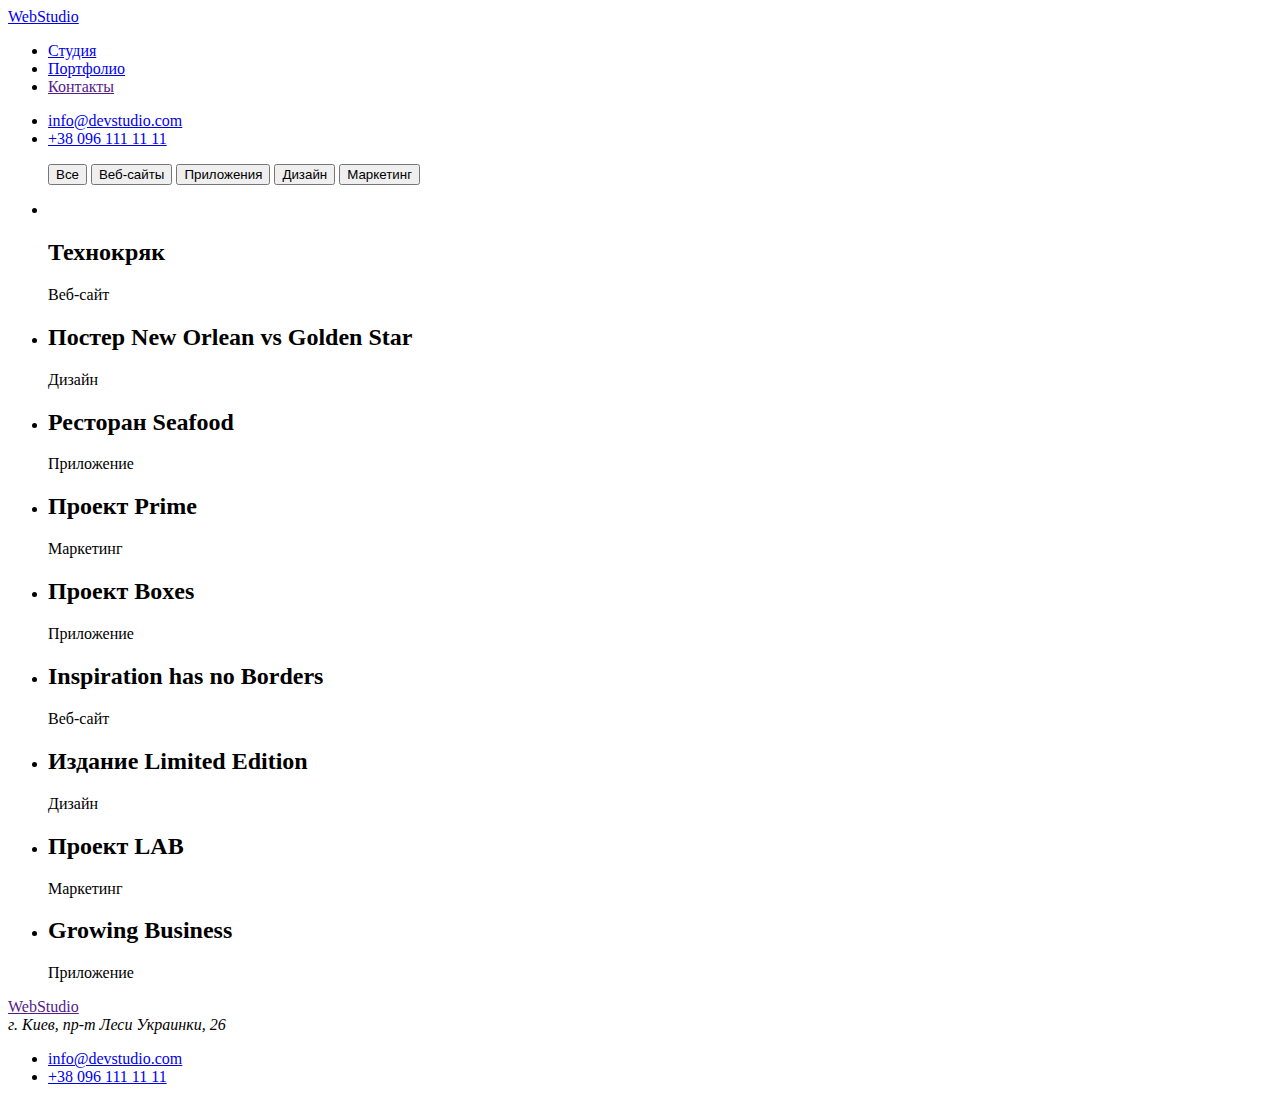
==== portfolio.html @ b1985c65 "Initial commit" ====
<!DOCTYPE html>
<html lang="en">
<head>
    <meta charset="UTF-8">
    <meta http-equiv="X-UA-Compatible" content="IE=edge">
    <meta name="viewport" content="width=device-width, initial-scale=1.0">
    <title>Document</title>
</head>
<body>
    <!-- header -->
    <header class="header">
        <nav>
            <a href="/index.html">WebStudio</a>
            <ul>
                <li><a href="/index.html">Студия</a></li>
                <li><a href="/portfolio.html">Портфолио</a></li>
                <li><a href="">Контакты</a></li>
            </ul>
        </nav>
        <ul>
            <li><a href="mailto:info@devstudio.com">info@devstudio.com</a></li>
            <li><a href="tell:+380961111111">+38 096 111 11 11</a></li>
        </ul>
    </header>
    <!-- main -->
    <main>
        <!-- links -->
        <section>
            <ul>
                <button type="button">Все</button>
                <button type="button">Веб-сайты</button>
                <button type="button">Приложения</button>
                <button type="button">Дизайн</button>
                <button type="button">Маркетинг</button>
            </ul>
        </section>
        <!-- work -->
        <section>
            <ul>
                 <li>
                    <a href=""><img src="./" alt=""></a>
                    <h2>Технокряк</h2>
                    <p>Веб-сайт</p>
                </li>
                <li>
                    <a href=""></a>
                    <h2>Постер New Orlean vs Golden Star</h2>
                    <p>Дизайн</p>
                </li>
                <li>
                    <a href=""></a>
                    <h2>Ресторан Seafood</h2>
                    <p>Приложение</p>
                </li>
                <li>
                    <a href=""></a>
                    <h2>Проект Prime</h2>
                    <p>Маркетинг</p>
                </li>
                <li>
                    <a href=""></a>
                    <h2>Проект Boxes</h2>
                    <p>Приложение</p>
                </li>
                <li>
                    <a href=""></a>
                    <h2>Inspiration has no Borders</h2>
                    <p>Веб-сайт</p>
                </li>
                <li>
                    <a href=""></a>
                    <h2>Издание Limited Edition</h2>
                    <p>Дизайн</p>
                </li>
                <li>
                    <a href=""></a>
                    <h2>Проект LAB</h2>
                    <p>Маркетинг</p>
                </li>
                <li>
                    <a href=""></a>
                    <h2>Growing Business</h2>
                    <p>Приложение</p>
                </li>                
            </ul>

        </section>

    </main>
    <!-- footer -->
    <footer>
        <a href="">WebStudio</a>
        <address>г. Киев, пр-т Леси Украинки, 26</address>
        <ul>
            <li><a href="mailto:info@devstudio.com">info@devstudio.com</a></li>
            <li><a href="tel:+380961111111">+38 096 111 11 11</a></li>
        </ul>
    </footer>
    </body>
    
    </html>
    
</body>
</html>
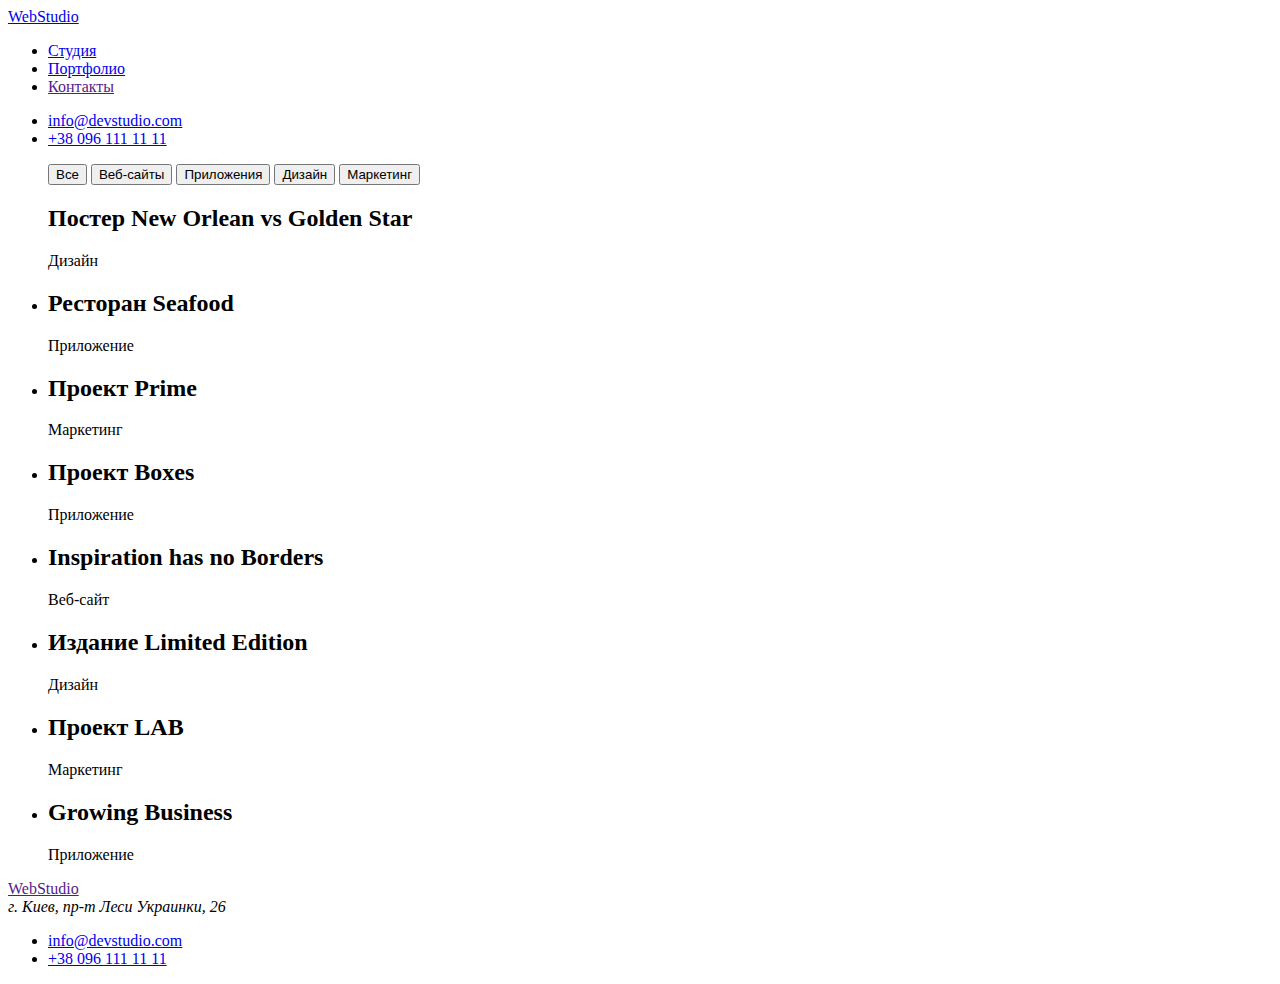
==== commit d48414a7: "Update portfolio.html" ====
--- a/portfolio.html
+++ b/portfolio.html
@@ -37,13 +37,13 @@
         <!-- work -->
         <section>
             <ul>
-                 <li>
+                 <!-- <li>
                     <a href=""><img src="./" alt=""></a>
                     <h2>Технокряк</h2>
                     <p>Веб-сайт</p>
                 </li>
                 <li>
-                    <a href=""></a>
+                    <a href=""></a> -->
                     <h2>Постер New Orlean vs Golden Star</h2>
                     <p>Дизайн</p>
                 </li>
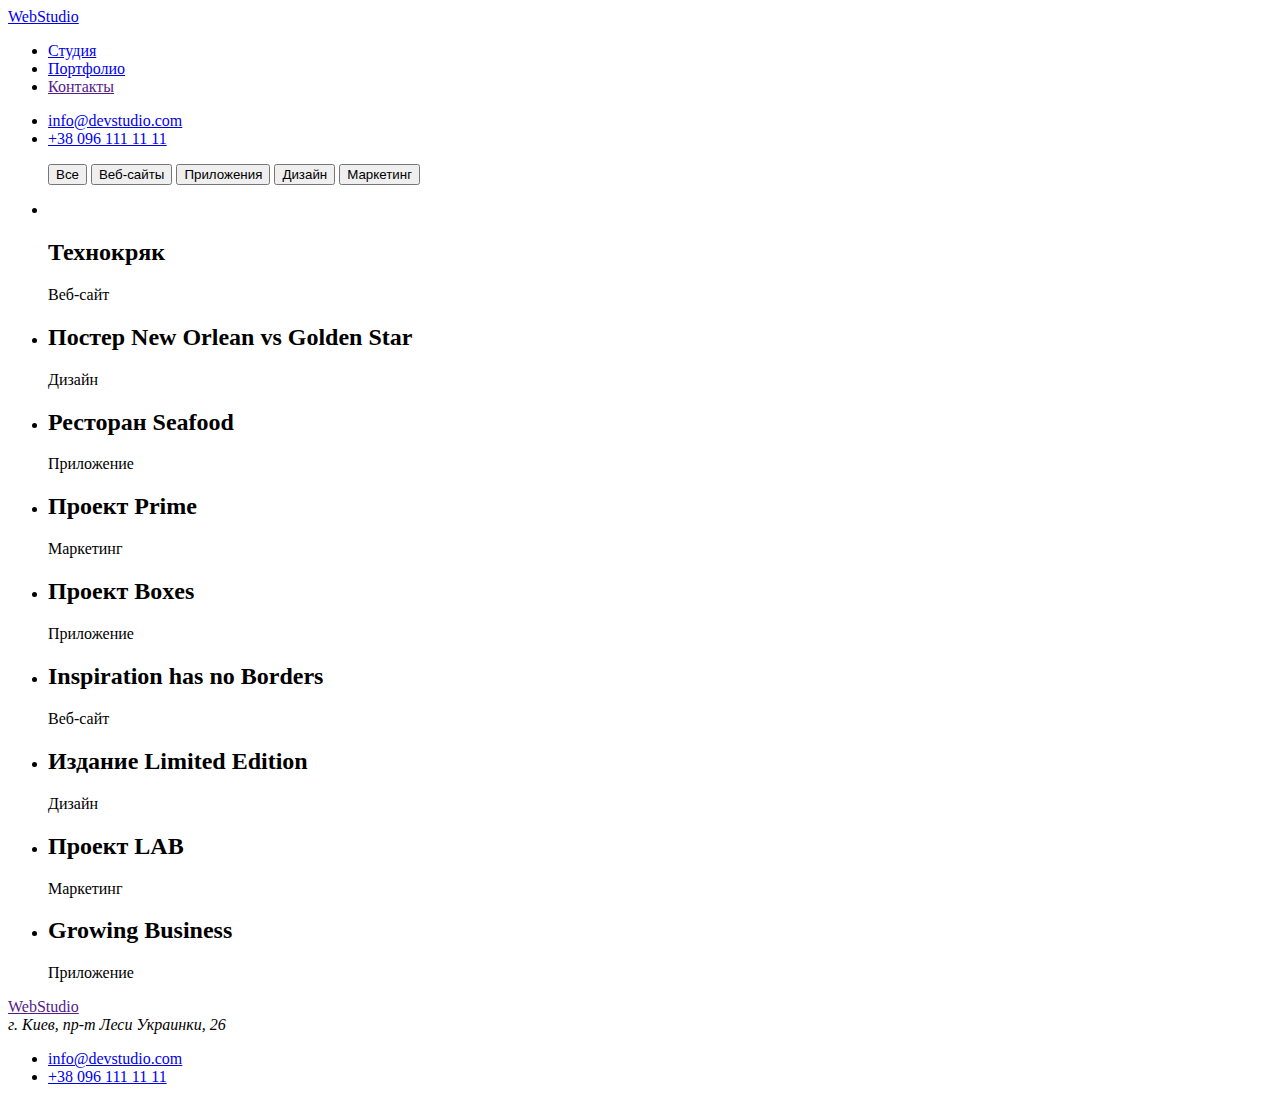
==== commit aab62c57: "Update portfolio.html" ====
--- a/portfolio.html
+++ b/portfolio.html
@@ -37,13 +37,13 @@
         <!-- work -->
         <section>
             <ul>
-                 <!-- <li>
+                 <li>
                     <a href=""><img src="./" alt=""></a>
                     <h2>Технокряк</h2>
                     <p>Веб-сайт</p>
                 </li>
                 <li>
-                    <a href=""></a> -->
+                    <a href=""></a>
                     <h2>Постер New Orlean vs Golden Star</h2>
                     <p>Дизайн</p>
                 </li>
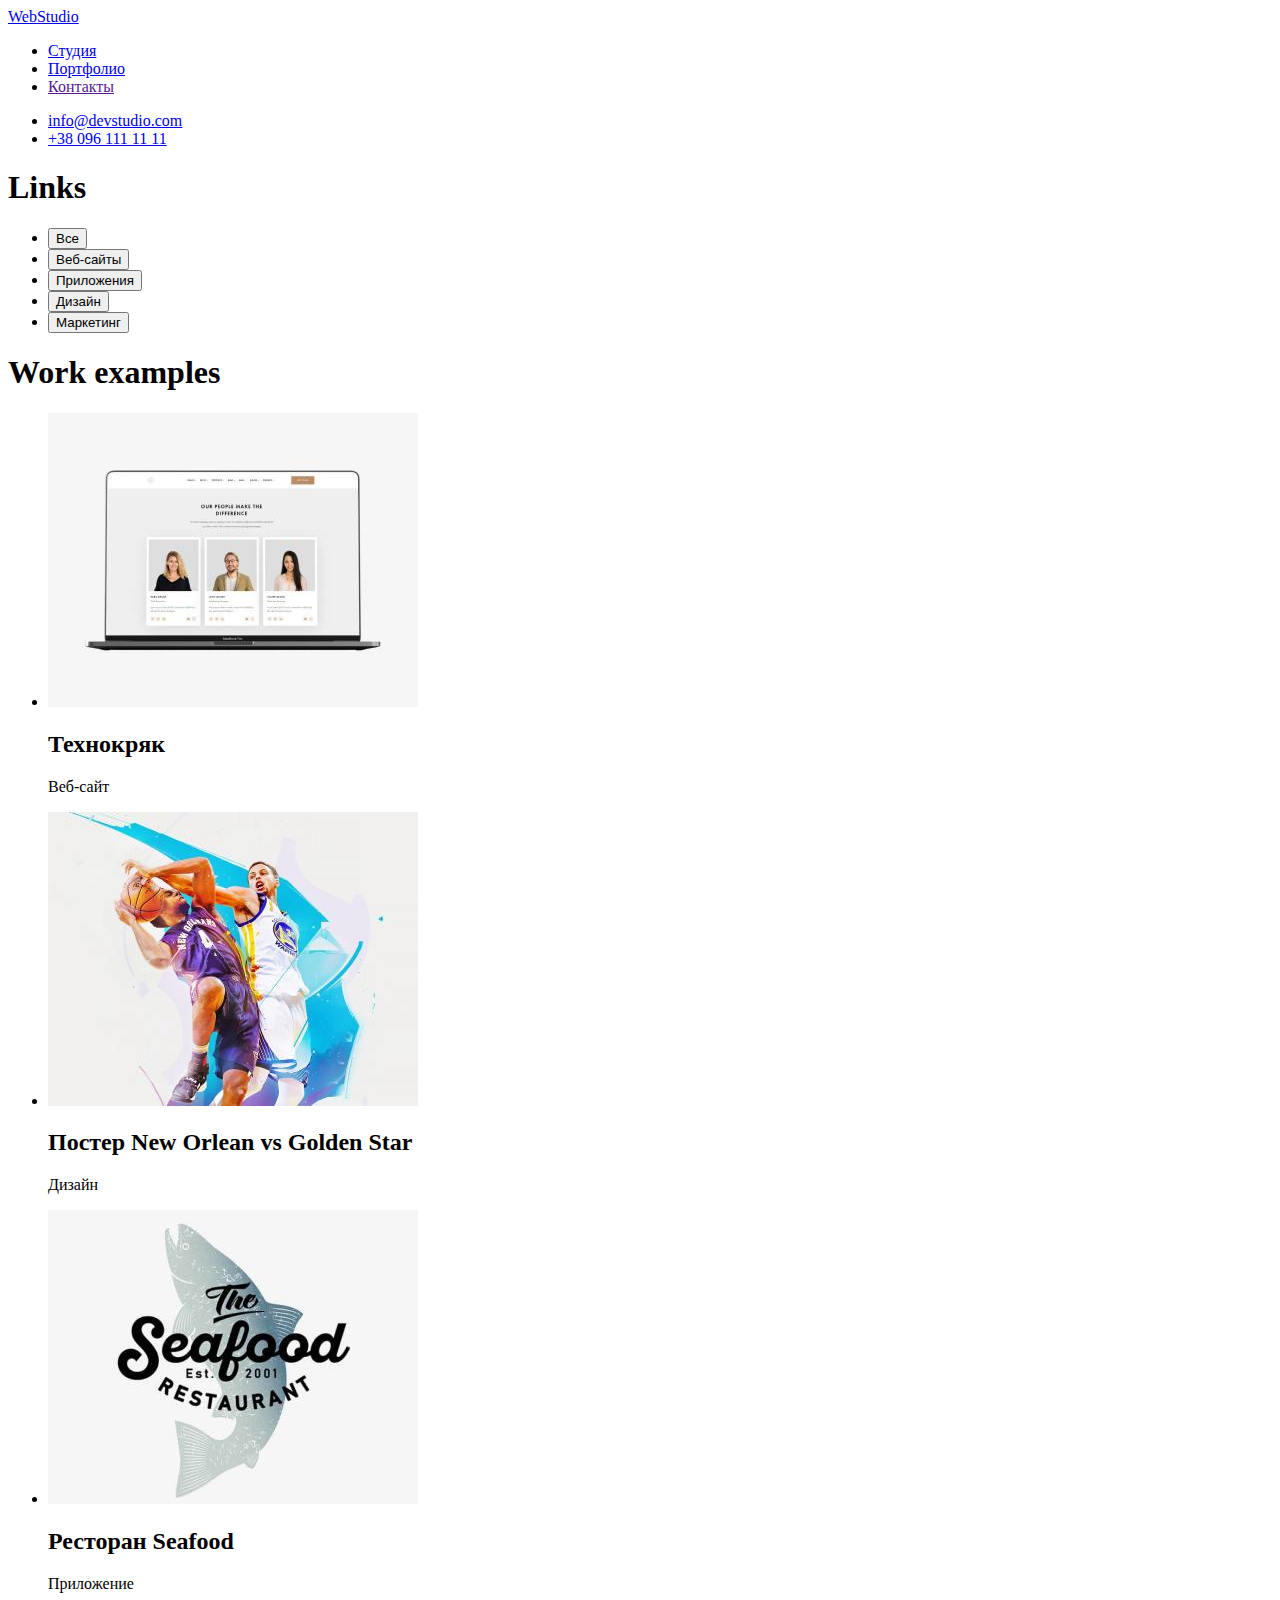
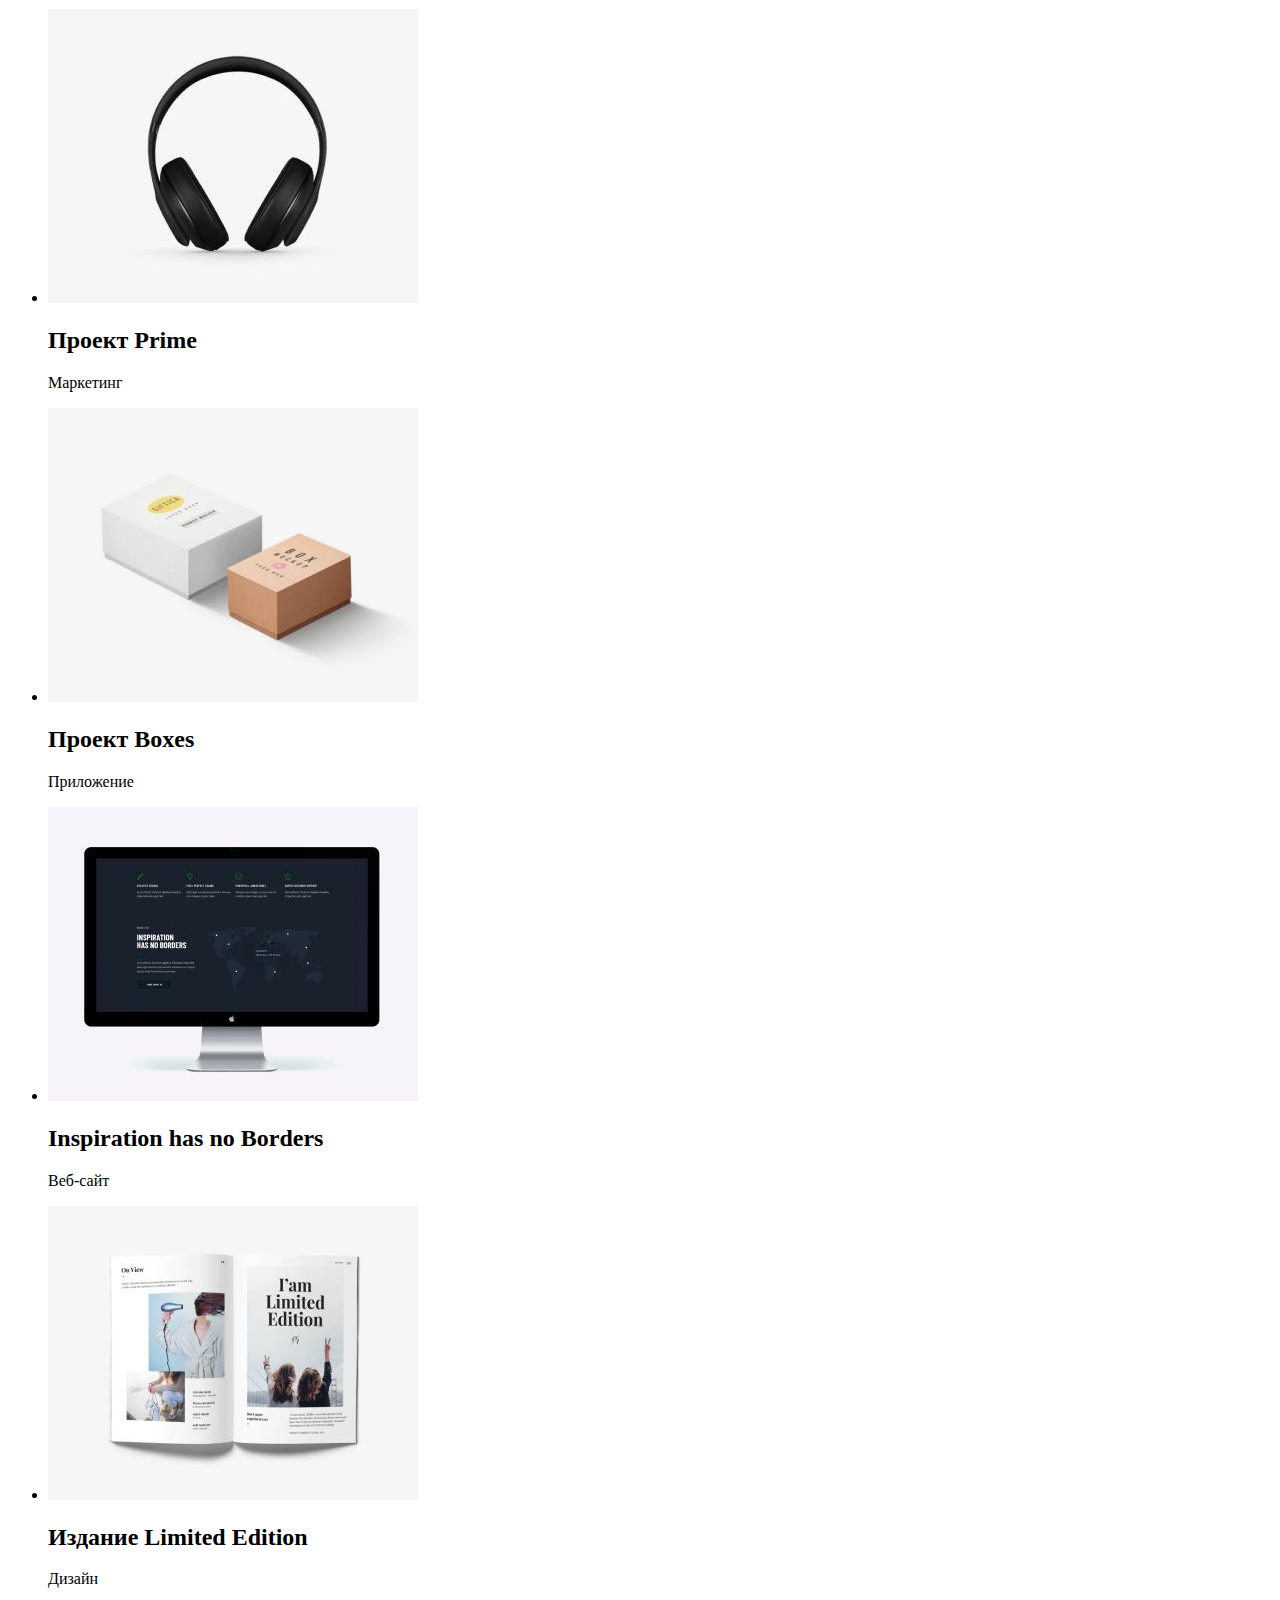
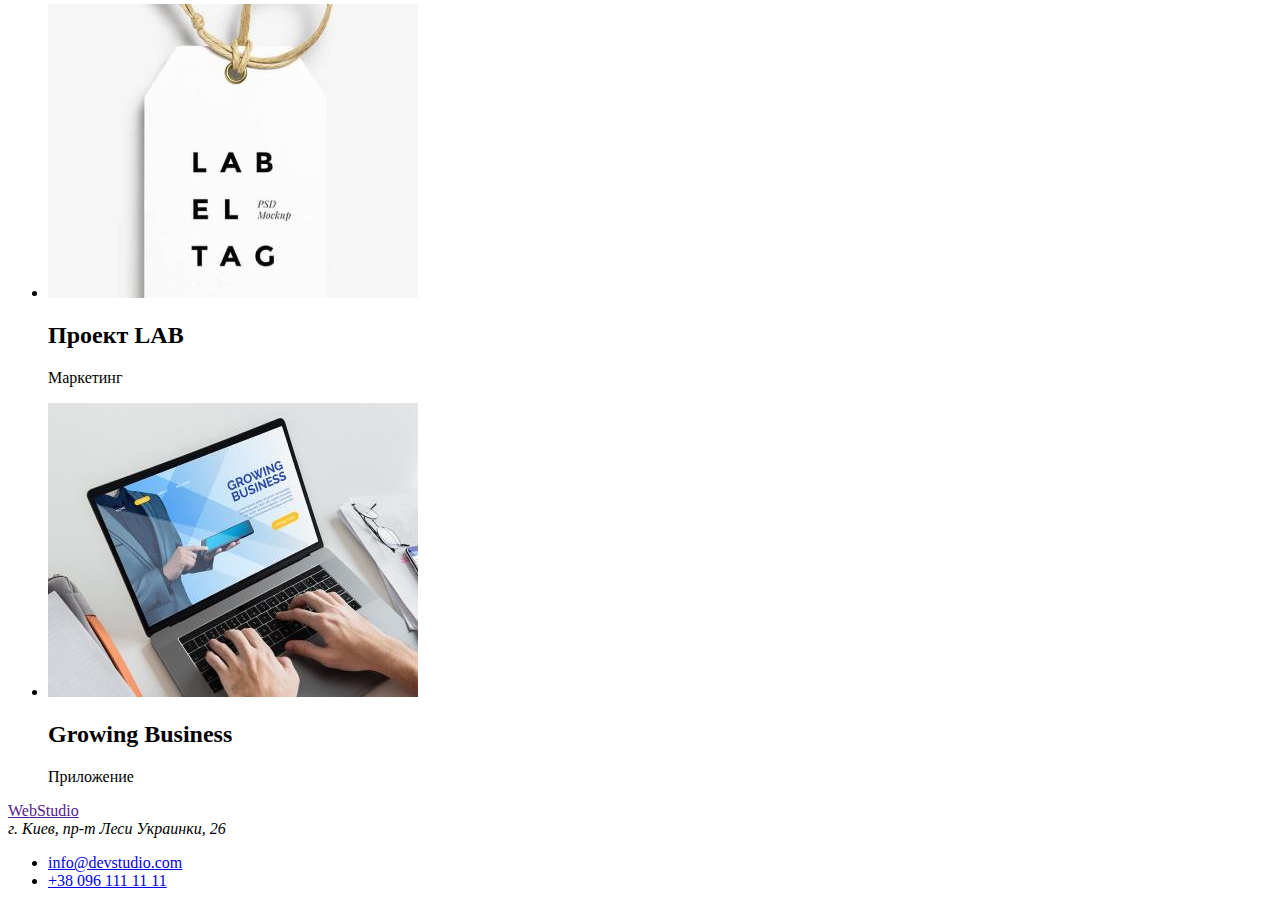
==== commit 99061dde: "add photos" ====
--- a/portfolio.html
+++ b/portfolio.html
@@ -26,66 +26,66 @@
     <main>
         <!-- links -->
         <section>
+            <h1>Links</h1>
             <ul>
-                <button type="button">Все</button>
-                <button type="button">Веб-сайты</button>
-                <button type="button">Приложения</button>
-                <button type="button">Дизайн</button>
-                <button type="button">Маркетинг</button>
+                <li><button type="button">Все</button></li>
+                <li><button type="button">Веб-сайты</button></li>
+                <li><button type="button">Приложения</button></li>
+                <li><button type="button">Дизайн</button></li>
+                <li><button type="button">Маркетинг</button></li>
             </ul>
         </section>
-        <!-- work -->
+        <!-- work examples-->
         <section>
+            <h1>Work examples</h1>
             <ul>
                  <li>
-                    <a href=""><img src="./" alt=""></a>
+                    <img src="./img/technocryack.jpg" alt="Технокряк" width="370">
                     <h2>Технокряк</h2>
                     <p>Веб-сайт</p>
                 </li>
                 <li>
-                    <a href=""></a>
+                    <img src="./img/new-orlean.jpg" alt="Постер New Orlean vs Golden Star" width="370">
                     <h2>Постер New Orlean vs Golden Star</h2>
                     <p>Дизайн</p>
                 </li>
                 <li>
-                    <a href=""></a>
+                    <img src="./img/seafood.jpg" alt="Ресторан Seafood" width="370">
                     <h2>Ресторан Seafood</h2>
                     <p>Приложение</p>
                 </li>
                 <li>
-                    <a href=""></a>
+                    <img src="./img/project-prime.jpg" alt="Проект Prime" width="370">
                     <h2>Проект Prime</h2>
                     <p>Маркетинг</p>
                 </li>
                 <li>
-                    <a href=""></a>
+                    <img src="./img/project-boxes.jpg" alt="Проект Boxes" width="370">
                     <h2>Проект Boxes</h2>
                     <p>Приложение</p>
                 </li>
                 <li>
-                    <a href=""></a>
+                    <img src="./img/inspiration-has-no-borders.jpg" alt="Inspiration has no Borders" width="370">
                     <h2>Inspiration has no Borders</h2>
                     <p>Веб-сайт</p>
                 </li>
                 <li>
-                    <a href=""></a>
+                    <img src="./img/limited-edition.jpg" alt="Издание Limited Edition" width="370">
                     <h2>Издание Limited Edition</h2>
                     <p>Дизайн</p>
                 </li>
                 <li>
-                    <a href=""></a>
+                    <img src="./img/project-LAB.jpg" alt="Проект LAB" width="370">
                     <h2>Проект LAB</h2>
                     <p>Маркетинг</p>
                 </li>
                 <li>
-                    <a href=""></a>
+                    <img src="./img/growing-business.jpg" alt="Growing Business" width="370">
                     <h2>Growing Business</h2>
                     <p>Приложение</p>
                 </li>                
             </ul>
-
         </section>
-
     </main>
     <!-- footer -->
     <footer>
@@ -96,9 +96,5 @@
             <li><a href="tel:+380961111111">+38 096 111 11 11</a></li>
         </ul>
     </footer>
-    </body>
-    
-    </html>
-    
 </body>
 </html>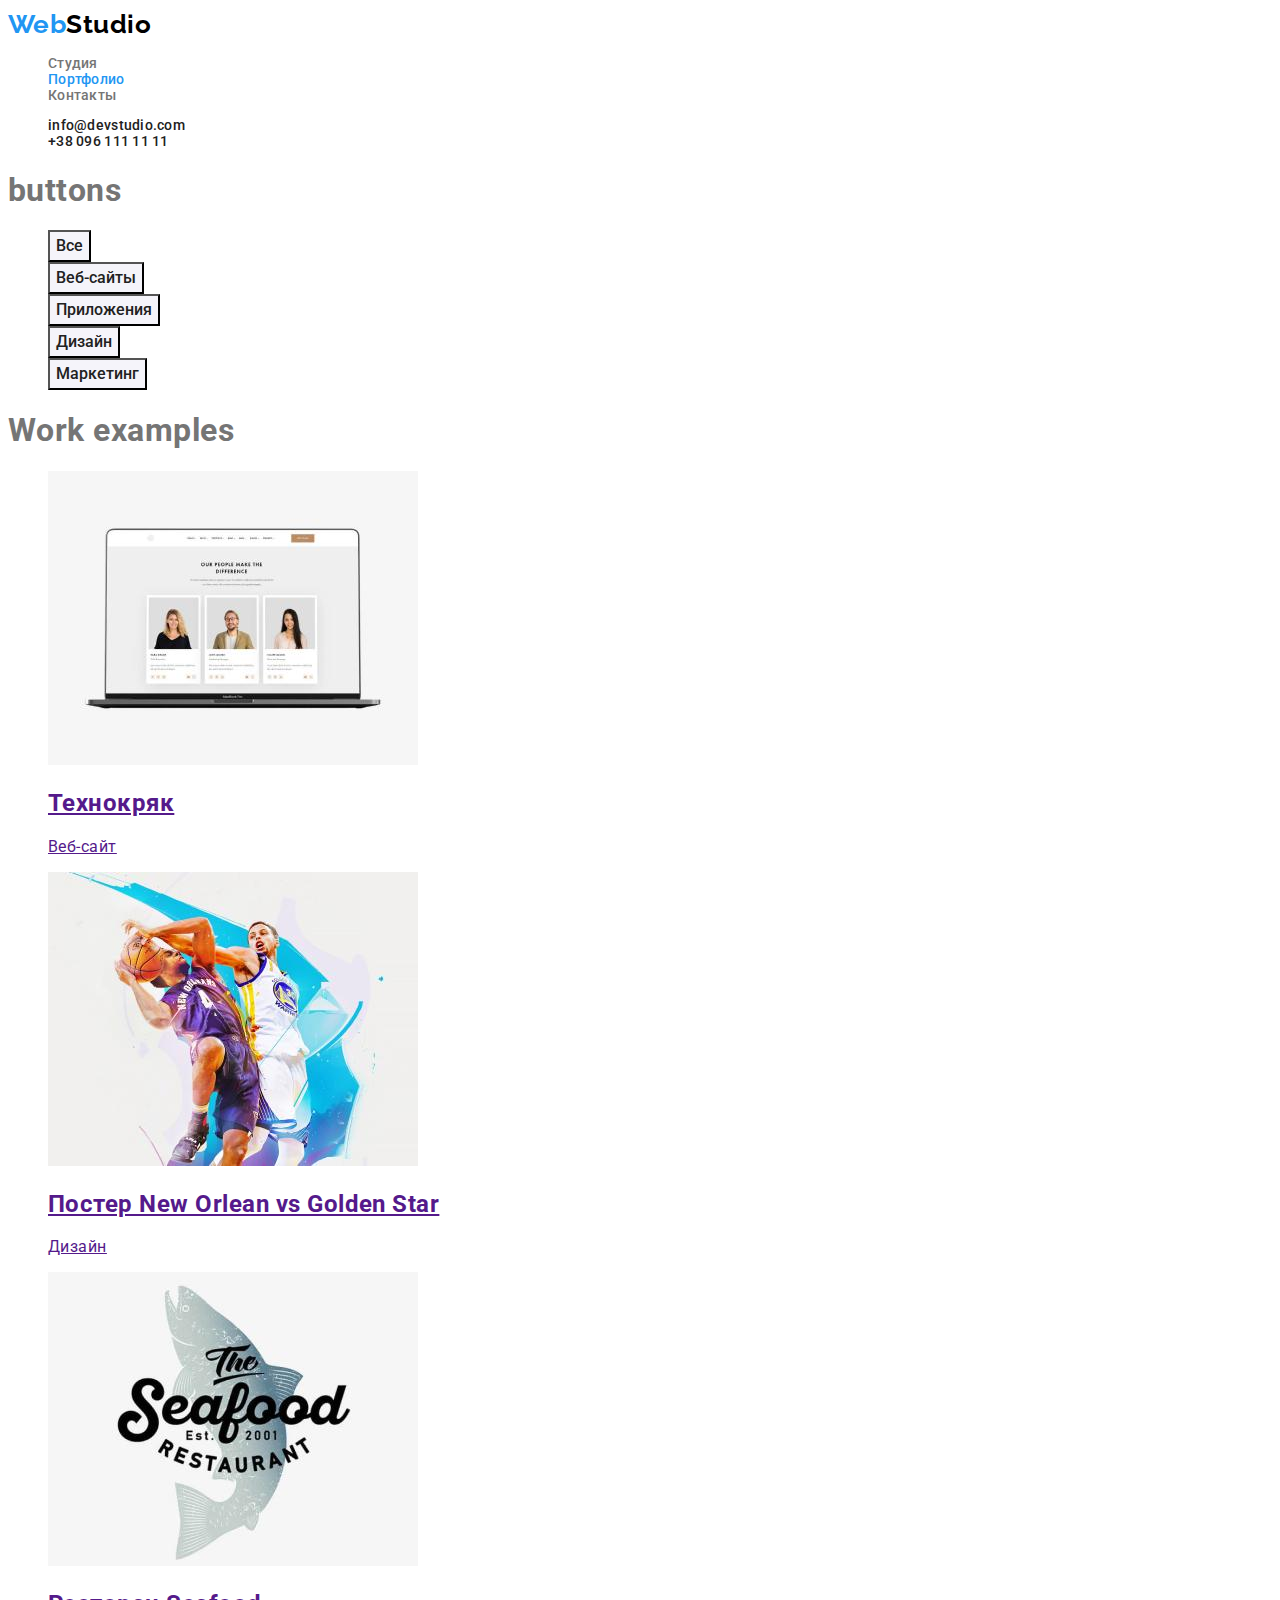
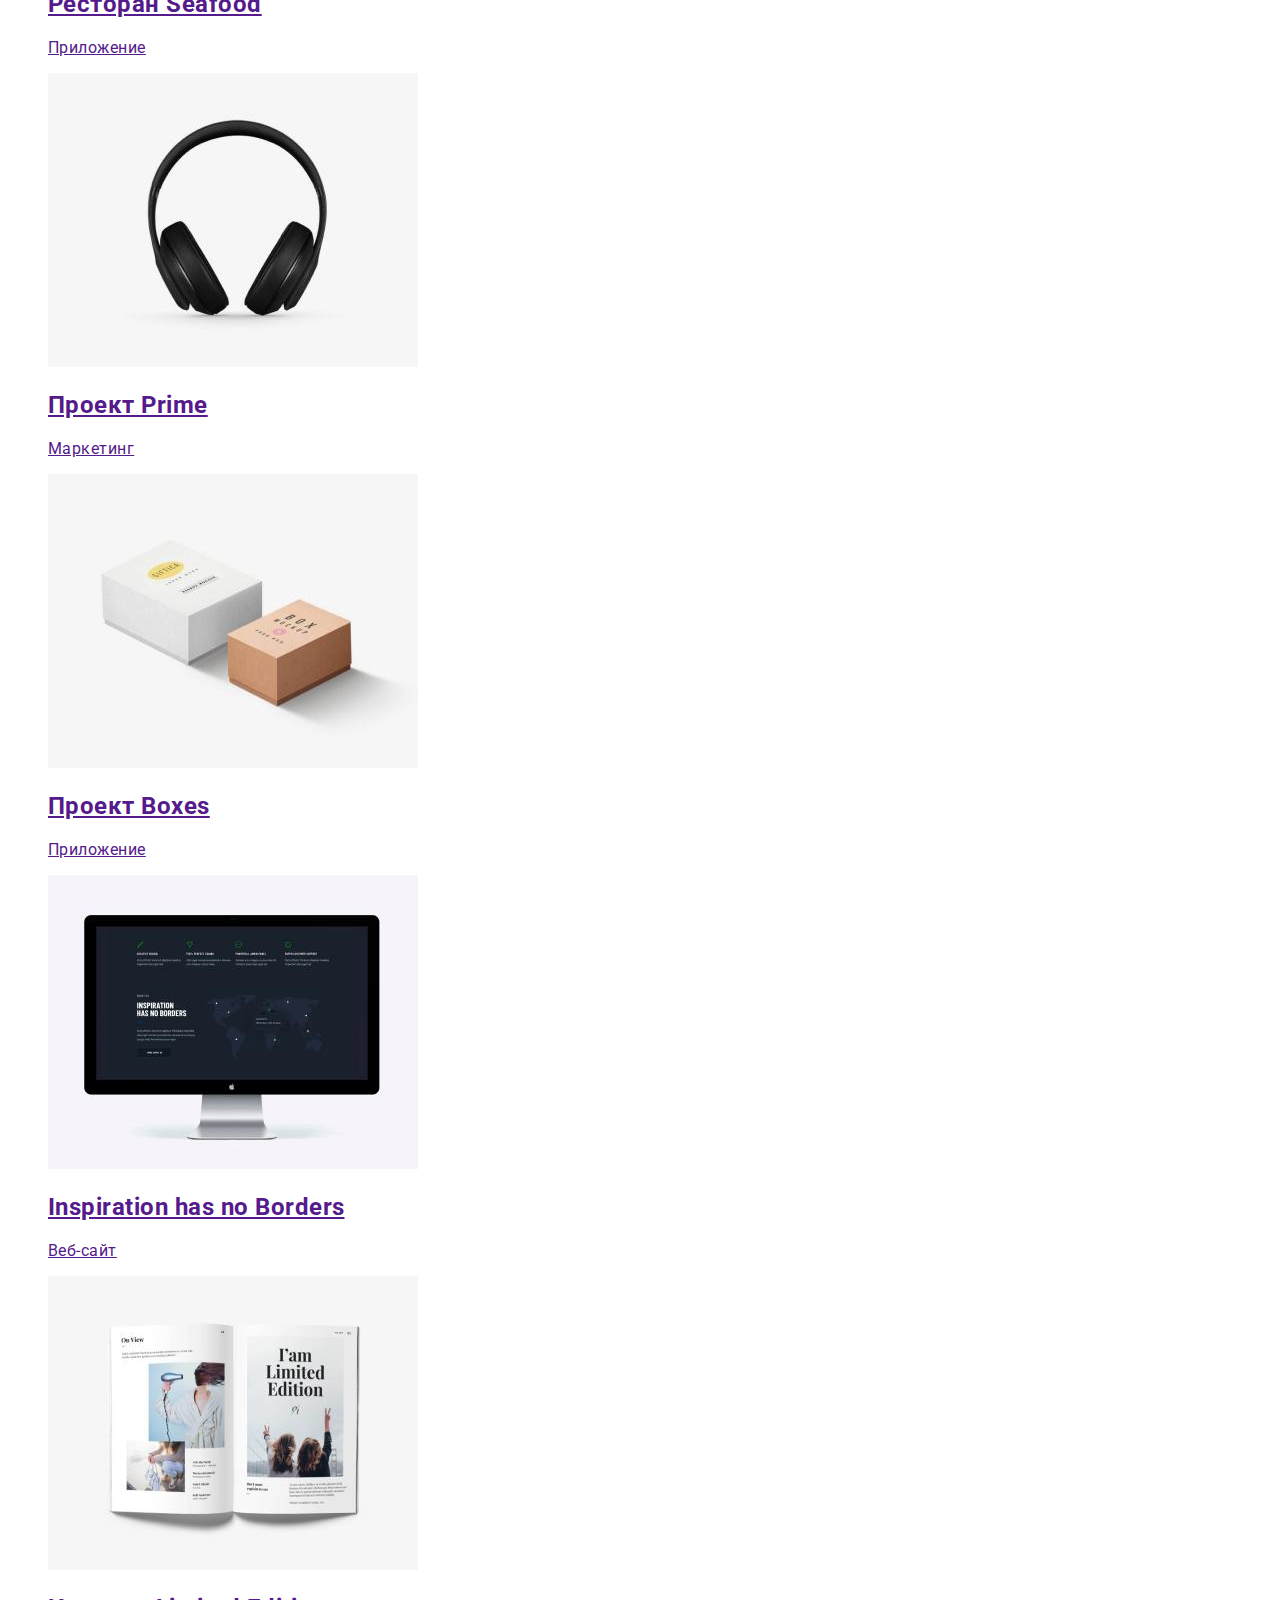
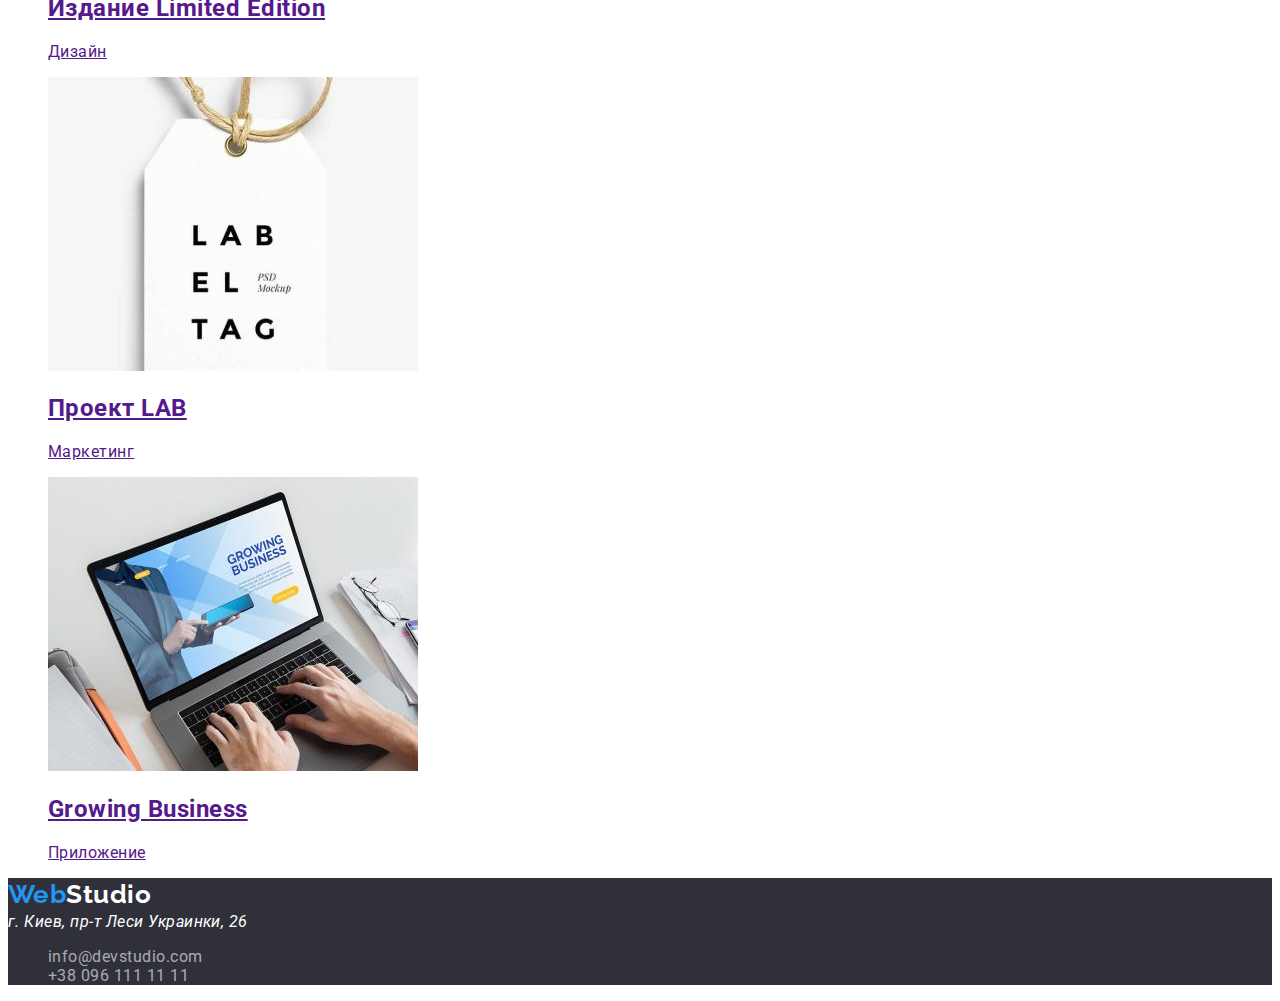
==== commit edc0a8f8: "Add colors and fonts" ====
--- a/portfolio.html
+++ b/portfolio.html
@@ -1,100 +1,177 @@
 <!DOCTYPE html>
 <html lang="en">
-<head>
-    <meta charset="UTF-8">
-    <meta http-equiv="X-UA-Compatible" content="IE=edge">
-    <meta name="viewport" content="width=device-width, initial-scale=1.0">
+  <head>
+    <meta charset="UTF-8" />
+    <meta http-equiv="X-UA-Compatible" content="IE=edge" />
+    <meta name="viewport" content="width=device-width, initial-scale=1.0" />
     <title>Document</title>
-</head>
-<body>
+
+    <link rel="stylesheet" href="./css/styles.css" />
+    <link rel="preconnect" href="https://fonts.googleapis.com" />
+    <link rel="preconnect" href="https://fonts.gstatic.com" crossorigin />
+    <link
+      href="https://fonts.googleapis.com/css2?family=Raleway:wght@500&family=Roboto:wght@400;500;700;900&display=swap"
+      rel="stylesheet"
+    />
+  </head>
+  <body>
+    <link rel="stylesheet" href="" />
     <!-- header -->
     <header class="header">
-        <nav>
-            <a href="/index.html">WebStudio</a>
-            <ul>
-                <li><a href="/index.html">Студия</a></li>
-                <li><a href="/portfolio.html">Портфолио</a></li>
-                <li><a href="">Контакты</a></li>
-            </ul>
-        </nav>
-        <ul>
-            <li><a href="mailto:info@devstudio.com">info@devstudio.com</a></li>
-            <li><a href="tell:+380961111111">+38 096 111 11 11</a></li>
+      <nav>
+        <a class="logo" href="./index.html"><span class="logo-1">Web</span>Studio</a>
+        <ul class="site-nav">
+          <li><a href="./index.html" class="link">Студия</a></li>
+          <li><a href="./portfolio.html" class="link curent">Портфолио</a></li>
+          <li><a href="./contacts.html" class="link">Контакты</a></li>
         </ul>
+      </nav>
+      <ul class="contact-us">
+        <li><a href="mailto:info@devstudio.com" class="contact">info@devstudio.com</a></li>
+        <li><a href="tell:+380961111111" class="contact">+38 096 111 11 11</a></li>
+      </ul>
     </header>
     <!-- main -->
     <main>
-        <!-- links -->
-        <section>
-            <h1>Links</h1>
-            <ul>
-                <li><button type="button">Все</button></li>
-                <li><button type="button">Веб-сайты</button></li>
-                <li><button type="button">Приложения</button></li>
-                <li><button type="button">Дизайн</button></li>
-                <li><button type="button">Маркетинг</button></li>
-            </ul>
-        </section>
-        <!-- work examples-->
-        <section>
-            <h1>Work examples</h1>
-            <ul>
-                 <li>
-                    <img src="./img/technocryack.jpg" alt="Технокряк" width="370">
-                    <h2>Технокряк</h2>
-                    <p>Веб-сайт</p>
-                </li>
-                <li>
-                    <img src="./img/new-orlean.jpg" alt="Постер New Orlean vs Golden Star" width="370">
-                    <h2>Постер New Orlean vs Golden Star</h2>
-                    <p>Дизайн</p>
-                </li>
-                <li>
-                    <img src="./img/seafood.jpg" alt="Ресторан Seafood" width="370">
-                    <h2>Ресторан Seafood</h2>
-                    <p>Приложение</p>
-                </li>
-                <li>
-                    <img src="./img/project-prime.jpg" alt="Проект Prime" width="370">
-                    <h2>Проект Prime</h2>
-                    <p>Маркетинг</p>
-                </li>
-                <li>
-                    <img src="./img/project-boxes.jpg" alt="Проект Boxes" width="370">
-                    <h2>Проект Boxes</h2>
-                    <p>Приложение</p>
-                </li>
-                <li>
-                    <img src="./img/inspiration-has-no-borders.jpg" alt="Inspiration has no Borders" width="370">
-                    <h2>Inspiration has no Borders</h2>
-                    <p>Веб-сайт</p>
-                </li>
-                <li>
-                    <img src="./img/limited-edition.jpg" alt="Издание Limited Edition" width="370">
-                    <h2>Издание Limited Edition</h2>
-                    <p>Дизайн</p>
-                </li>
-                <li>
-                    <img src="./img/project-LAB.jpg" alt="Проект LAB" width="370">
-                    <h2>Проект LAB</h2>
-                    <p>Маркетинг</p>
-                </li>
-                <li>
-                    <img src="./img/growing-business.jpg" alt="Growing Business" width="370">
-                    <h2>Growing Business</h2>
-                    <p>Приложение</p>
-                </li>                
-            </ul>
-        </section>
+      <!-- buttons -->
+      <section>
+        <h1>buttons</h1>
+        <ul>
+          <li><button type="button" class="button secondary">Все</button></li>
+          <li><button type="button" class="button secondary">Веб-сайты</button></li>
+          <li><button type="button" class="button secondary">Приложения</button></li>
+          <li><button type="button" class="button secondary">Дизайн</button></li>
+          <li><button type="button" class="button secondary">Маркетинг</button></li>
+        </ul>
+      </section>
+      <!-- work examples-->
+      <section>
+        <h1>Work examples</h1>
+        <ul class="work-examples">
+          <li>
+            <a href="">
+              <img src="./img/technocryack.jpg" alt="Технокряк" width="370" />
+              <h2 class="title">Технокряк</h2>
+              <p class="disc">Веб-сайт</p>
+              <!-- <p>
+                Ресурс предлагает комплексные предложения с разным уровнем функционала и сервисов.
+                Все это позволит посетителю получить исчерпывающие сведения о компании или частном
+                лице.
+              </p> -->
+            </a>
+          </li>
+          <li>
+            <a href="">
+              <img src="./img/new-orlean.jpg" alt="Постер New Orlean vs Golden Star" width="370" />
+              <h2 class="title">Постер New Orlean vs Golden Star</h2>
+              <p class="disc">Дизайн</p>
+              <!-- <p>
+                Ресурс предлагает комплексные предложения с разным уровнем функционала и сервисов.
+                Все это позволит посетителю получить исчерпывающие сведения о компании или частном
+                лице.
+              </p> -->
+            </a>
+          </li>
+          <li>
+            <a href="">
+              <img src="./img/seafood.jpg" alt="Ресторан Seafood" width="370" />
+              <h2 class="title">Ресторан Seafood</h2>
+              <p class="disc">Приложение</p>
+              <!-- <p>
+                Ресурс предлагает комплексные предложения с разным уровнем функционала и сервисов.
+                Все это позволит посетителю получить исчерпывающие сведения о компании или частном
+                лице.
+              </p> -->
+            </a>
+          </li>
+          <li>
+            <a href="">
+              <img src="./img/project-prime.jpg" alt="Проект Prime" width="370" />
+              <h2 class="title">Проект Prime</h2>
+              <p class="disc">Маркетинг</p>
+              <!-- <p>
+                Ресурс предлагает комплексные предложения с разным уровнем функционала и сервисов.
+                Все это позволит посетителю получить исчерпывающие сведения о компании или частном
+                лице.
+              </p> -->
+            </a>
+          </li>
+          <li>
+            <a href="">
+              <img src="./img/project-boxes.jpg" alt="Проект Boxes" width="370" />
+              <h2 class="title">Проект Boxes</h2>
+              <p class="disc">Приложение</p>
+              <!-- <p>
+                Ресурс предлагает комплексные предложения с разным уровнем функционала и сервисов.
+                Все это позволит посетителю получить исчерпывающие сведения о компании или частном
+                лице.
+              </p> -->
+            </a>
+          </li>
+          <li>
+            <a href="">
+              <img
+                src="./img/inspiration-has-no-borders.jpg"
+                alt="Inspiration has no Borders"
+                width="370"
+              />
+              <h2 class="title">Inspiration has no Borders</h2>
+              <p class="disc">Веб-сайт</p>
+              <!-- <p>
+                Ресурс предлагает комплексные предложения с разным уровнем функционала и сервисов.
+                Все это позволит посетителю получить исчерпывающие сведения о компании или частном
+                лице.
+              </p> -->
+            </a>
+          </li>
+          <li>
+            <a href="">
+              <img src="./img/limited-edition.jpg" alt="Издание Limited Edition" width="370" />
+              <h2 class="title">Издание Limited Edition</h2>
+              <p class="disc">Дизайн</p>
+              <!-- <p>
+                Ресурс предлагает комплексные предложения с разным уровнем функционала и сервисов.
+                Все это позволит посетителю получить исчерпывающие сведения о компании или частном
+                лице.
+              </p> -->
+            </a>
+          </li>
+          <li>
+            <a href="">
+              <img src="./img/project-LAB.jpg" alt="Проект LAB" width="370" />
+              <h2 class="title">Проект LAB</h2>
+              <p class="disc">Маркетинг</p>
+              <!-- <p>
+                Ресурс предлагает комплексные предложения с разным уровнем функционала и сервисов.
+                Все это позволит посетителю получить исчерпывающие сведения о компании или частном
+                лице.
+              </p> -->
+            </a>
+          </li>
+          <li>
+            <a href="">
+              <img src="./img/growing-business.jpg" alt="Growing Business" width="370" />
+              <h2 class="title">Growing Business</h2>
+              <p class="disc">Приложение</p>
+              <!-- <p>
+                Ресурс предлагает комплексные предложения с разным уровнем функционала и сервисов.
+                Все это позволит посетителю получить исчерпывающие сведения о компании или частном
+                лице.
+              </p> -->
+            </a>
+          </li>
+        </ul>
+      </section>
     </main>
     <!-- footer -->
-    <footer>
-        <a href="">WebStudio</a>
-        <address>г. Киев, пр-т Леси Украинки, 26</address>
-        <ul>
-            <li><a href="mailto:info@devstudio.com">info@devstudio.com</a></li>
-            <li><a href="tel:+380961111111">+38 096 111 11 11</a></li>
-        </ul>
+
+    <footer class="color-footer">
+      <a class="logo logo-footer" href="./index.html"><span class="logo-1">Web</span>Studio</a>
+      <address class="adress">г. Киев, пр-т Леси Украинки, 26</address>
+      <ul>
+        <li><a href="mailto:info@devstudio.com" class="contact-footer">info@devstudio.com</a></li>
+        <li><a href="tel:+380961111111" class="contact-footer">+38 096 111 11 11</a></li>
+      </ul>
     </footer>
-</body>
-</html>+  </body>
+</html>
--- a/css/styles.css
+++ b/css/styles.css
@@ -0,0 +1,195 @@
+/* хедер background: #FFFFFF; */
+/*цвет фона основной background: #E5E5E5; */
+/* вторичній цвет фона background: #F5F4FA; */
+/* цвет футтера background: #2F303A; */
+
+/* цвет 3 color: #2196F3 */
+/* цвет белій    color: #FFFFFF; */
+/* цвет міла color: rgba(255, 255, 255, 0.6); */
+/* основной цвет color: #212121; */
+/* 2 цвет color: #757575; */
+
+:root {
+  --main-text-color: #757575;
+  --secondary-text-color: #212121;
+  --accent-color: #2196f3;
+  --main-white-color: #ffffff;
+}
+
+body {
+  font-family: Roboto, sans-serif;
+  color: var(--main-text-color);
+  background-color: var(--main-white-color);
+  letter-spacing: 0.03em;
+}
+ul {
+  list-style: none;
+}
+/* logo */
+.logo {
+  font-family: 'Raleway';
+  font-weight: 700;
+  font-size: 26px;
+  line-height: 1.3;
+  color: #000000;
+  text-decoration: none;
+}
+
+.logo-1 {
+  color: #2196f3;
+}
+
+.logo:hover,
+.logo:focus {
+  color: #2196f3;
+}
+.logo-1:hover,
+.logo-1:focus {
+  color: #2196f3;
+}
+
+/* site-nav */
+.site-nav {
+  font-weight: 500;
+  font-size: 14px;
+  line-height: 1.14;
+  letter-spacing: 0.02em;
+}
+.site-nav .link {
+  color: var(--main-text-color);
+  text-decoration: none;
+}
+.site-nav .link:hover,
+.site-nav .link:focus {
+  color: var(--accent-color);
+}
+.site-nav .link.curent {
+  color: var(--accent-color);
+}
+
+/* contact-us */
+.contact-us {
+  font-weight: 500;
+  font-size: 14px;
+  line-height: 1.14;
+  letter-spacing: 0.02em;
+}
+.contact-us .contact {
+  color: var(--secondary-text-color);
+  text-decoration: none;
+}
+.contact:hover,
+.contact:focus {
+  color: var(--accent-color);
+}
+
+/* section */
+.section-title {
+  font-weight: 700;
+  font-size: 36px;
+  line-height: 1.17;
+  text-align: center;
+  color: var(--secondary-text-color);
+}
+
+/* banner */
+.banner-title {
+  font-weight: 900;
+  font-size: 44px;
+  line-height: 1.36;
+  letter-spacing: 0.06em;
+  text-transform: uppercase;
+  text-align: center;
+  color: var(--main-white-color);
+  background-color: green;
+}
+
+/*button*/
+
+/* button {
+  cursor: pointer;
+} */
+
+.button {
+  font-family: inherit;
+  cursor: pointer;
+}
+.button.primary {
+  font-weight: 700;
+  font-size: 16px;
+  line-height: 1.88;
+  letter-spacing: 0.06em;
+  background-color: var(--accent-color);
+  color: var(--main-white-color);
+}
+
+.button.secondary {
+  font-weight: 500;
+  font-size: 16px;
+  line-height: 1.62;
+  color: var(--secondary-text-color);
+  background: #f5f4fa;
+}
+.button.secondary:hover,
+.button.secondary:focus {
+  background: #2196f3;
+  color: #ffffff;
+}
+
+/* skills */
+.skills .title {
+  font-weight: 700;
+  font-size: 14px;
+  line-height: 1.14;
+  text-transform: uppercase;
+  color: var(--secondary-text-color);
+}
+.skills .desc {
+  font-size: 14px;
+  line-height: 1.71;
+}
+
+/* our work */
+
+/* our crew */
+.crew .title {
+  font-weight: 500;
+  font-size: 16px;
+  line-height: 1.19;
+  color: var(--secondary-text-color);
+}
+.crew .desc {
+  font-size: 16px;
+  line-height: 1.19;
+}
+
+/* footer */
+.logo-footer {
+  color: var(--main-white-color);
+}
+.adress {
+  color: var(--main-white-color);
+}
+.color-footer {
+  background: #2f303a;
+}
+.contact-footer {
+  color: rgba(255, 255, 255, 0.6);
+  text-decoration: none;
+}
+.contact-footer:hover,
+.contact-footer:focus {
+  color: var(--accent-color);
+}
+.work-examples.title {
+  font-weight: 700;
+  font-size: 18px;
+  line-height: 2;
+  letter-spacing: 0.06em;
+
+  color: var(--secondary-text-color);
+}
+.work-examples.disc {
+  font-size: 16px;
+  line-height: 1.88;
+}
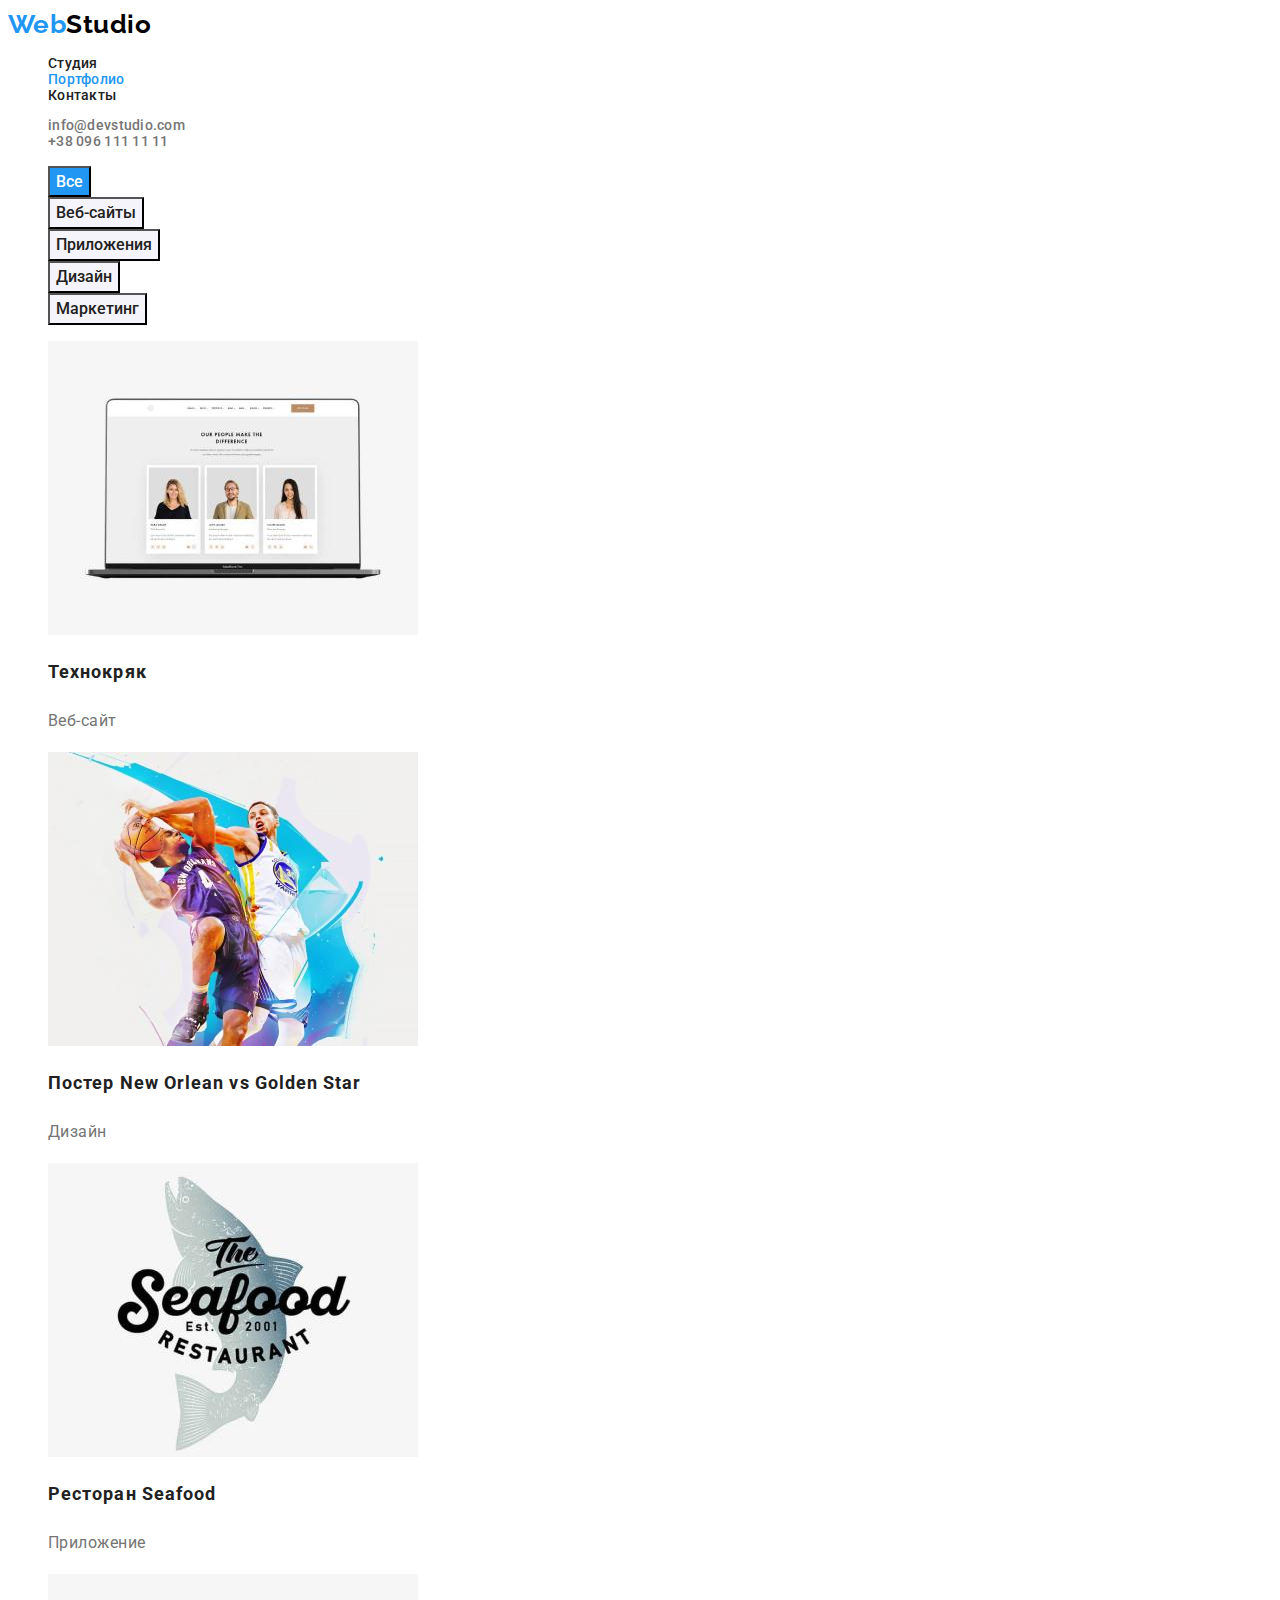
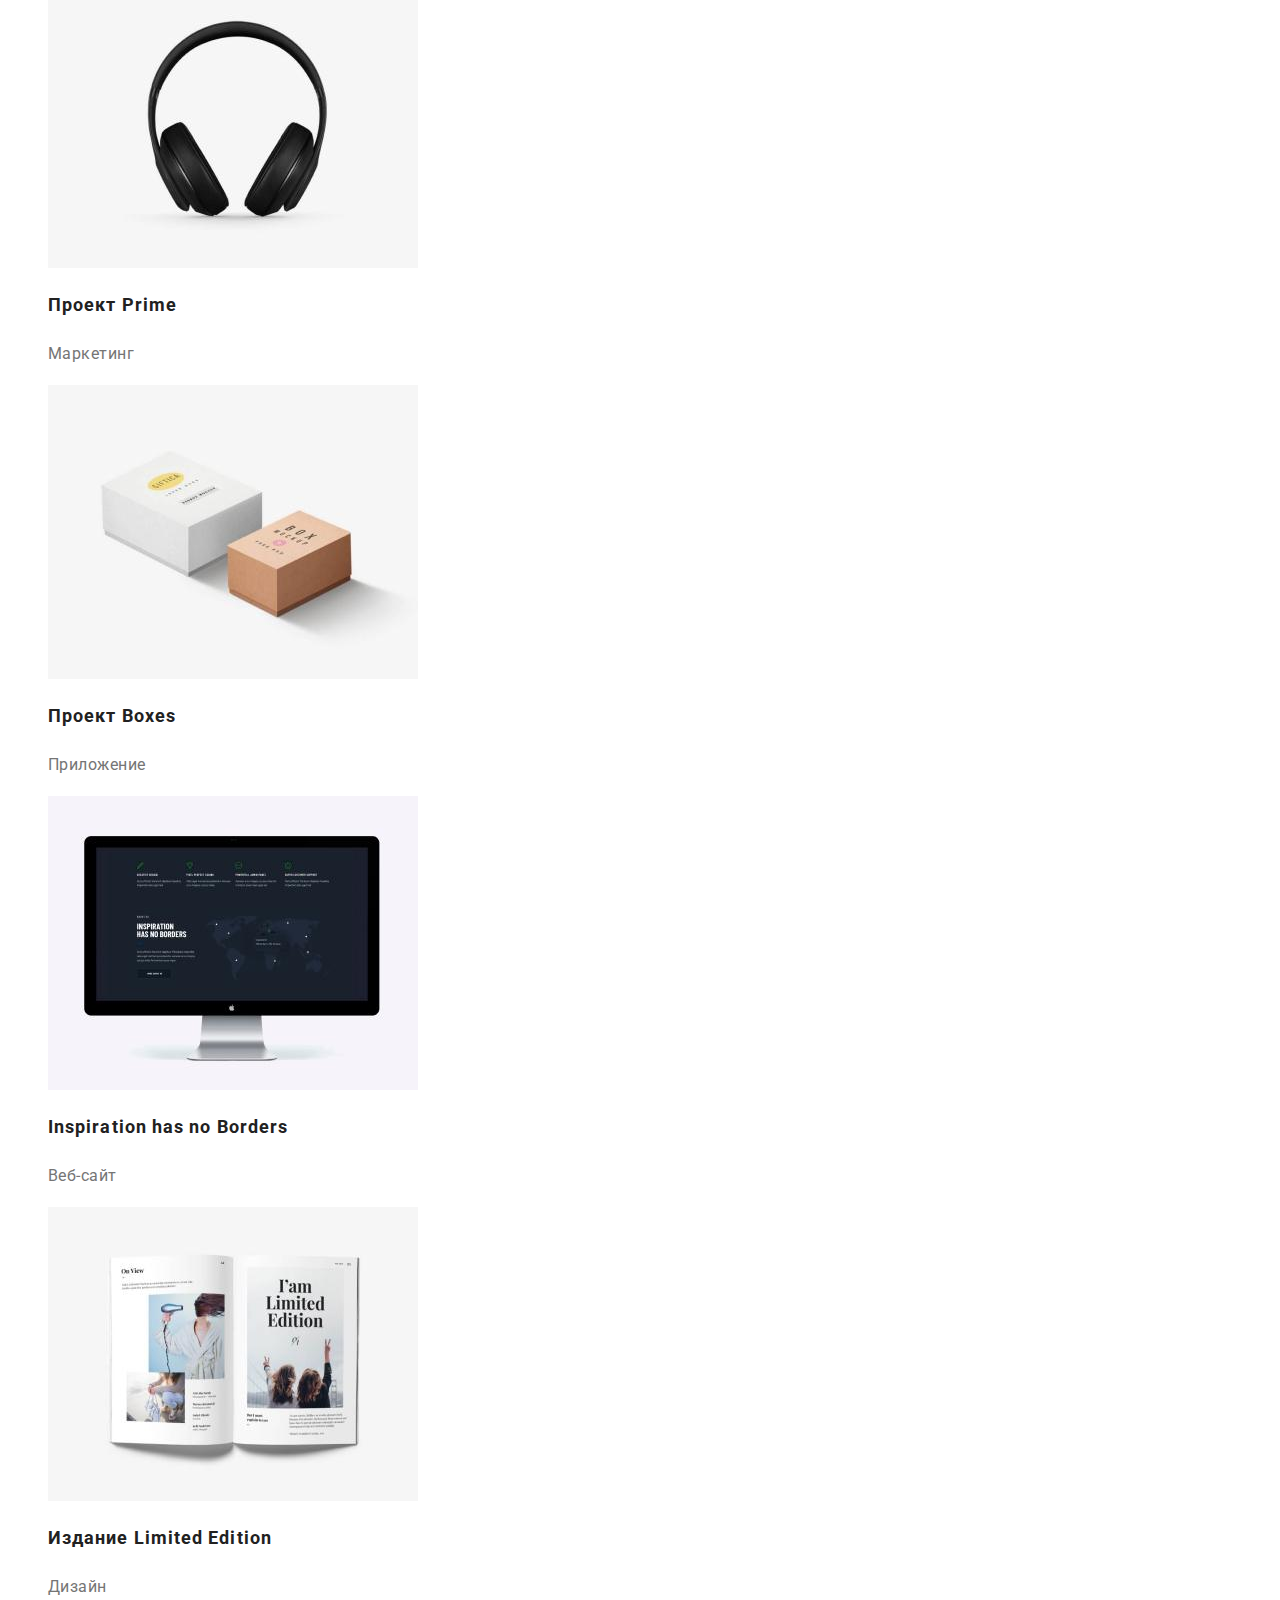
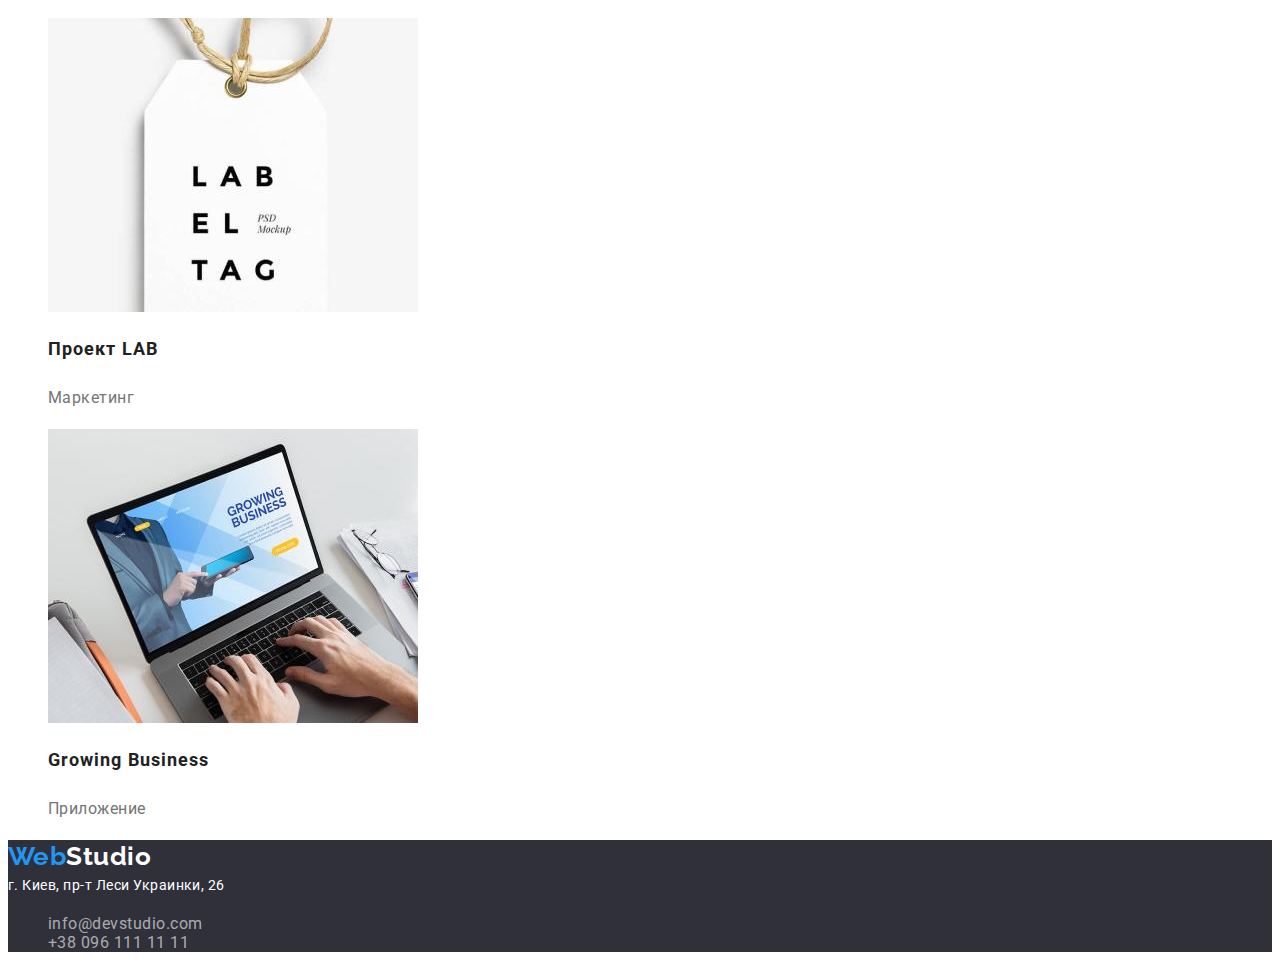
==== commit 1a13ea9e: "correct after mentor" ====
--- a/portfolio.html
+++ b/portfolio.html
@@ -1,177 +1,169 @@
 <!DOCTYPE html>
-<html lang="en">
-  <head>
-    <meta charset="UTF-8" />
-    <meta http-equiv="X-UA-Compatible" content="IE=edge" />
-    <meta name="viewport" content="width=device-width, initial-scale=1.0" />
-    <title>Document</title>
+<html lang="ru">
 
-    <link rel="stylesheet" href="./css/styles.css" />
-    <link rel="preconnect" href="https://fonts.googleapis.com" />
-    <link rel="preconnect" href="https://fonts.gstatic.com" crossorigin />
-    <link
-      href="https://fonts.googleapis.com/css2?family=Raleway:wght@500&family=Roboto:wght@400;500;700;900&display=swap"
-      rel="stylesheet"
-    />
-  </head>
-  <body>
-    <link rel="stylesheet" href="" />
-    <!-- header -->
-    <header class="header">
-      <nav>
-        <a class="logo" href="./index.html"><span class="logo-1">Web</span>Studio</a>
-        <ul class="site-nav">
-          <li><a href="./index.html" class="link">Студия</a></li>
-          <li><a href="./portfolio.html" class="link curent">Портфолио</a></li>
-          <li><a href="./contacts.html" class="link">Контакты</a></li>
-        </ul>
-      </nav>
-      <ul class="contact-us">
-        <li><a href="mailto:info@devstudio.com" class="contact">info@devstudio.com</a></li>
-        <li><a href="tell:+380961111111" class="contact">+38 096 111 11 11</a></li>
+<head>
+  <meta charset="UTF-8" />
+  <meta http-equiv="X-UA-Compatible" content="IE=edge" />
+  <meta name="viewport" content="width=device-width, initial-scale=1.0" />
+  <title>Document</title>
+
+  <link rel="preconnect" href="https://fonts.googleapis.com" />
+  <link rel="preconnect" href="https://fonts.gstatic.com" crossorigin />
+  <link href="https://fonts.googleapis.com/css2?family=Raleway:wght@500&family=Roboto:wght@400;500;700;900&display=swap"
+    rel="stylesheet" />
+  <link rel="stylesheet" href="./css/styles.css" />
+</head>
+
+<body>
+  <!-- header -->
+  <header class="header">
+    <nav>
+      <a class="logo" href="./index.html">Web<span class="logo-header">Studio</span></a>
+      <ul class="site-nav">
+        <li><a href="./index.html" class="link">Студия</a></li>
+        <li><a href="./portfolio.html" class="link curent">Портфолио</a></li>
+        <li><a href="" class="link">Контакты</a></li>
       </ul>
-    </header>
-    <!-- main -->
-    <main>
-      <!-- buttons -->
-      <section>
-        <h1>buttons</h1>
-        <ul>
-          <li><button type="button" class="button secondary">Все</button></li>
-          <li><button type="button" class="button secondary">Веб-сайты</button></li>
-          <li><button type="button" class="button secondary">Приложения</button></li>
-          <li><button type="button" class="button secondary">Дизайн</button></li>
-          <li><button type="button" class="button secondary">Маркетинг</button></li>
-        </ul>
-      </section>
-      <!-- work examples-->
-      <section>
-        <h1>Work examples</h1>
-        <ul class="work-examples">
-          <li>
-            <a href="">
-              <img src="./img/technocryack.jpg" alt="Технокряк" width="370" />
-              <h2 class="title">Технокряк</h2>
-              <p class="disc">Веб-сайт</p>
-              <!-- <p>
+    </nav>
+    <ul class="contact-us">
+      <li><a href="mailto:info@devstudio.com" class="contact">info@devstudio.com</a></li>
+      <li><a href="tell:+380961111111" class="contact">+38 096 111 11 11</a></li>
+    </ul>
+  </header>
+  <!-- main -->
+  <main>
+    <!-- buttons -->
+    <section>
+      <h1 hidden>Портфолио</h1>
+      <ul>
+        <li><button type="button" class="button secondary curent">Все</button></li>
+        <li><button type="button" class="button secondary">Веб-сайты</button></li>
+        <li><button type="button" class="button secondary">Приложения</button></li>
+        <li><button type="button" class="button secondary">Дизайн</button></li>
+        <li><button type="button" class="button secondary">Маркетинг</button></li>
+      </ul>
+      <ul class="work-examples">
+        <li>
+          <a href="">
+            <img src="./img/technocryack.jpg" alt="Технокряк" width="370" />
+            <h2 class="title">Технокряк</h2>
+            <p class="disc">Веб-сайт</p>
+            <!-- <p>
                 Ресурс предлагает комплексные предложения с разным уровнем функционала и сервисов.
                 Все это позволит посетителю получить исчерпывающие сведения о компании или частном
                 лице.
               </p> -->
-            </a>
-          </li>
-          <li>
-            <a href="">
-              <img src="./img/new-orlean.jpg" alt="Постер New Orlean vs Golden Star" width="370" />
-              <h2 class="title">Постер New Orlean vs Golden Star</h2>
-              <p class="disc">Дизайн</p>
-              <!-- <p>
+          </a>
+        </li>
+        <li>
+          <a href="">
+            <img src="./img/new-orlean.jpg" alt="Постер New Orlean vs Golden Star" width="370" />
+            <h2 class="title">Постер New Orlean vs Golden Star</h2>
+            <p class="disc">Дизайн</p>
+            <!-- <p>
                 Ресурс предлагает комплексные предложения с разным уровнем функционала и сервисов.
                 Все это позволит посетителю получить исчерпывающие сведения о компании или частном
                 лице.
               </p> -->
-            </a>
-          </li>
-          <li>
-            <a href="">
-              <img src="./img/seafood.jpg" alt="Ресторан Seafood" width="370" />
-              <h2 class="title">Ресторан Seafood</h2>
-              <p class="disc">Приложение</p>
-              <!-- <p>
+          </a>
+        </li>
+        <li>
+          <a href="">
+            <img src="./img/seafood.jpg" alt="Ресторан Seafood" width="370" />
+            <h2 class="title">Ресторан Seafood</h2>
+            <p class="disc">Приложение</p>
+            <!-- <p>
                 Ресурс предлагает комплексные предложения с разным уровнем функционала и сервисов.
                 Все это позволит посетителю получить исчерпывающие сведения о компании или частном
                 лице.
               </p> -->
-            </a>
-          </li>
-          <li>
-            <a href="">
-              <img src="./img/project-prime.jpg" alt="Проект Prime" width="370" />
-              <h2 class="title">Проект Prime</h2>
-              <p class="disc">Маркетинг</p>
-              <!-- <p>
+          </a>
+        </li>
+        <li>
+          <a href="">
+            <img src="./img/project-prime.jpg" alt="Проект Prime" width="370" />
+            <h2 class="title">Проект Prime</h2>
+            <p class="disc">Маркетинг</p>
+            <!-- <p>
                 Ресурс предлагает комплексные предложения с разным уровнем функционала и сервисов.
                 Все это позволит посетителю получить исчерпывающие сведения о компании или частном
                 лице.
               </p> -->
-            </a>
-          </li>
-          <li>
-            <a href="">
-              <img src="./img/project-boxes.jpg" alt="Проект Boxes" width="370" />
-              <h2 class="title">Проект Boxes</h2>
-              <p class="disc">Приложение</p>
-              <!-- <p>
+          </a>
+        </li>
+        <li>
+          <a href="">
+            <img src="./img/project-boxes.jpg" alt="Проект Boxes" width="370" />
+            <h2 class="title">Проект Boxes</h2>
+            <p class="disc">Приложение</p>
+            <!-- <p>
                 Ресурс предлагает комплексные предложения с разным уровнем функционала и сервисов.
                 Все это позволит посетителю получить исчерпывающие сведения о компании или частном
                 лице.
               </p> -->
-            </a>
-          </li>
-          <li>
-            <a href="">
-              <img
-                src="./img/inspiration-has-no-borders.jpg"
-                alt="Inspiration has no Borders"
-                width="370"
-              />
-              <h2 class="title">Inspiration has no Borders</h2>
-              <p class="disc">Веб-сайт</p>
-              <!-- <p>
+          </a>
+        </li>
+        <li>
+          <a href="">
+            <img src="./img/inspiration-has-no-borders.jpg" alt="Inspiration has no Borders" width="370" />
+            <h2 class="title">Inspiration has no Borders</h2>
+            <p class="disc">Веб-сайт</p>
+            <!-- <p>
                 Ресурс предлагает комплексные предложения с разным уровнем функционала и сервисов.
                 Все это позволит посетителю получить исчерпывающие сведения о компании или частном
                 лице.
               </p> -->
-            </a>
-          </li>
-          <li>
-            <a href="">
-              <img src="./img/limited-edition.jpg" alt="Издание Limited Edition" width="370" />
-              <h2 class="title">Издание Limited Edition</h2>
-              <p class="disc">Дизайн</p>
-              <!-- <p>
+          </a>
+        </li>
+        <li>
+          <a href="">
+            <img src="./img/limited-edition.jpg" alt="Издание Limited Edition" width="370" />
+            <h2 class="title">Издание Limited Edition</h2>
+            <p class="disc">Дизайн</p>
+            <!-- <p>
                 Ресурс предлагает комплексные предложения с разным уровнем функционала и сервисов.
                 Все это позволит посетителю получить исчерпывающие сведения о компании или частном
                 лице.
               </p> -->
-            </a>
-          </li>
-          <li>
-            <a href="">
-              <img src="./img/project-LAB.jpg" alt="Проект LAB" width="370" />
-              <h2 class="title">Проект LAB</h2>
-              <p class="disc">Маркетинг</p>
-              <!-- <p>
+          </a>
+        </li>
+        <li>
+          <a href="">
+            <img src="./img/project-LAB.jpg" alt="Проект LAB" width="370" />
+            <h2 class="title">Проект LAB</h2>
+            <p class="disc">Маркетинг</p>
+            <!-- <p>
                 Ресурс предлагает комплексные предложения с разным уровнем функционала и сервисов.
                 Все это позволит посетителю получить исчерпывающие сведения о компании или частном
                 лице.
               </p> -->
-            </a>
-          </li>
-          <li>
-            <a href="">
-              <img src="./img/growing-business.jpg" alt="Growing Business" width="370" />
-              <h2 class="title">Growing Business</h2>
-              <p class="disc">Приложение</p>
-              <!-- <p>
+          </a>
+        </li>
+        <li>
+          <a href="">
+            <img src="./img/growing-business.jpg" alt="Growing Business" width="370" />
+            <h2 class="title">Growing Business</h2>
+            <p class="disc">Приложение</p>
+            <!-- <p>
                 Ресурс предлагает комплексные предложения с разным уровнем функционала и сервисов.
                 Все это позволит посетителю получить исчерпывающие сведения о компании или частном
                 лице.
               </p> -->
-            </a>
-          </li>
-        </ul>
-      </section>
-    </main>
-    <!-- footer -->
+          </a>
+        </li>
+      </ul>
+    </section>
+  </main>
+  <!-- footer -->
 
-    <footer class="color-footer">
-      <a class="logo logo-footer" href="./index.html"><span class="logo-1">Web</span>Studio</a>
-      <address class="adress">г. Киев, пр-т Леси Украинки, 26</address>
-      <ul>
-        <li><a href="mailto:info@devstudio.com" class="contact-footer">info@devstudio.com</a></li>
-        <li><a href="tel:+380961111111" class="contact-footer">+38 096 111 11 11</a></li>
-      </ul>
-    </footer>
-  </body>
-</html>
+  <footer class="color-footer">
+    <a class="logo" href="./index.html">Web<span class="logo-footer">Studio</span></a>
+    <address class="adress">г. Киев, пр-т Леси Украинки, 26</address>
+    <ul>
+      <li><a href="mailto:info@devstudio.com" class="contact-footer">info@devstudio.com</a></li>
+      <li><a href="tel:+380961111111" class="contact-footer">+38 096 111 11 11</a></li>
+    </ul>
+  </footer>
+</body>
+
+</html>--- a/css/styles.css
+++ b/css/styles.css
@@ -14,39 +14,48 @@
   --secondary-text-color: #212121;
   --accent-color: #2196f3;
   --main-white-color: #ffffff;
+  --secondary-background-color: #f5f4fa;
 }
 
 body {
   font-family: Roboto, sans-serif;
   color: var(--main-text-color);
-  background-color: var(--main-white-color);
   letter-spacing: 0.03em;
 }
+
 ul {
   list-style: none;
 }
+
+a {
+  text-decoration: none;
+}
+
 /* logo */
 .logo {
-  font-family: 'Raleway';
+  font-family: 'Raleway', sans-serif;
   font-weight: 700;
   font-size: 26px;
   line-height: 1.3;
+}
+
+.logo .logo-header {
   color: #000000;
-  text-decoration: none;
-}
-
-.logo-1 {
-  color: #2196f3;
-}
-
-.logo:hover,
-.logo:focus {
-  color: #2196f3;
-}
-.logo-1:hover,
-.logo-1:focus {
-  color: #2196f3;
-}
+}
+
+.logo .logo-footer {
+  color: var(--main-white-color);
+}
+
+.logo,
+.logo-footer:hover,
+.logo-footer:focus,
+.logo-header:hover,
+.logo-header:focus {
+  color: var(--accent-color);
+}
+
+
 
 /* site-nav */
 .site-nav {
@@ -55,14 +64,16 @@
   line-height: 1.14;
   letter-spacing: 0.02em;
 }
+
 .site-nav .link {
-  color: var(--main-text-color);
-  text-decoration: none;
-}
+  color: var(--secondary-text-color);
+}
+
 .site-nav .link:hover,
 .site-nav .link:focus {
   color: var(--accent-color);
 }
+
 .site-nav .link.curent {
   color: var(--accent-color);
 }
@@ -74,10 +85,11 @@
   line-height: 1.14;
   letter-spacing: 0.02em;
 }
+
 .contact-us .contact {
-  color: var(--secondary-text-color);
-  text-decoration: none;
-}
+  color: var(--main-text-color);
+}
+
 .contact:hover,
 .contact:focus {
   color: var(--accent-color);
@@ -101,19 +113,23 @@
   text-transform: uppercase;
   text-align: center;
   color: var(--main-white-color);
-  background-color: green;
+  background-color: var(--secondary-text-color);
 }
 
 /*button*/
 
-/* button {
-  cursor: pointer;
-} */
 
 .button {
   font-family: inherit;
   cursor: pointer;
-}
+
+}
+
+.button.secondary.curent {
+  background: var(--accent-color);
+  color: var(--main-white-color);
+}
+
 .button.primary {
   font-weight: 700;
   font-size: 16px;
@@ -123,17 +139,24 @@
   color: var(--main-white-color);
 }
 
+.button.primary:hover,
+.button.primary:focus {
+  background: #188CE8;
+  color: var(--main-white-color);
+}
+
 .button.secondary {
   font-weight: 500;
   font-size: 16px;
   line-height: 1.62;
   color: var(--secondary-text-color);
-  background: #f5f4fa;
-}
+  background: var(--secondary-background-color);
+}
+
 .button.secondary:hover,
 .button.secondary:focus {
-  background: #2196f3;
-  color: #ffffff;
+  background: var(--accent-color);
+  color: var(--main-white-color);
 }
 
 /* skills */
@@ -144,6 +167,7 @@
   text-transform: uppercase;
   color: var(--secondary-text-color);
 }
+
 .skills .desc {
   font-size: 14px;
   line-height: 1.71;
@@ -152,44 +176,57 @@
 /* our work */
 
 /* our crew */
+.section.crew {
+  background-color: var(--secondary-background-color);
+}
+
 .crew .title {
   font-weight: 500;
   font-size: 16px;
   line-height: 1.19;
   color: var(--secondary-text-color);
 }
+
 .crew .desc {
   font-size: 16px;
   line-height: 1.19;
 }
 
 /* footer */
-.logo-footer {
-  color: var(--main-white-color);
-}
+
+
 .adress {
-  color: var(--main-white-color);
-}
+  font-style: normal;
+  font-size: 14px;
+  line-height: 1.71;
+  color: var(--main-white-color);
+}
+
 .color-footer {
   background: #2f303a;
 }
+
 .contact-footer {
   color: rgba(255, 255, 255, 0.6);
-  text-decoration: none;
-}
+}
+
 .contact-footer:hover,
 .contact-footer:focus {
   color: var(--accent-color);
 }
-.work-examples.title {
+
+.work-examples .title {
   font-weight: 700;
   font-size: 18px;
   line-height: 2;
   letter-spacing: 0.06em;
 
   color: var(--secondary-text-color);
-}
-.work-examples.disc {
+
+}
+
+.work-examples .disc {
   font-size: 16px;
   line-height: 1.88;
-}
+  color: var(--main-text-color);
+}